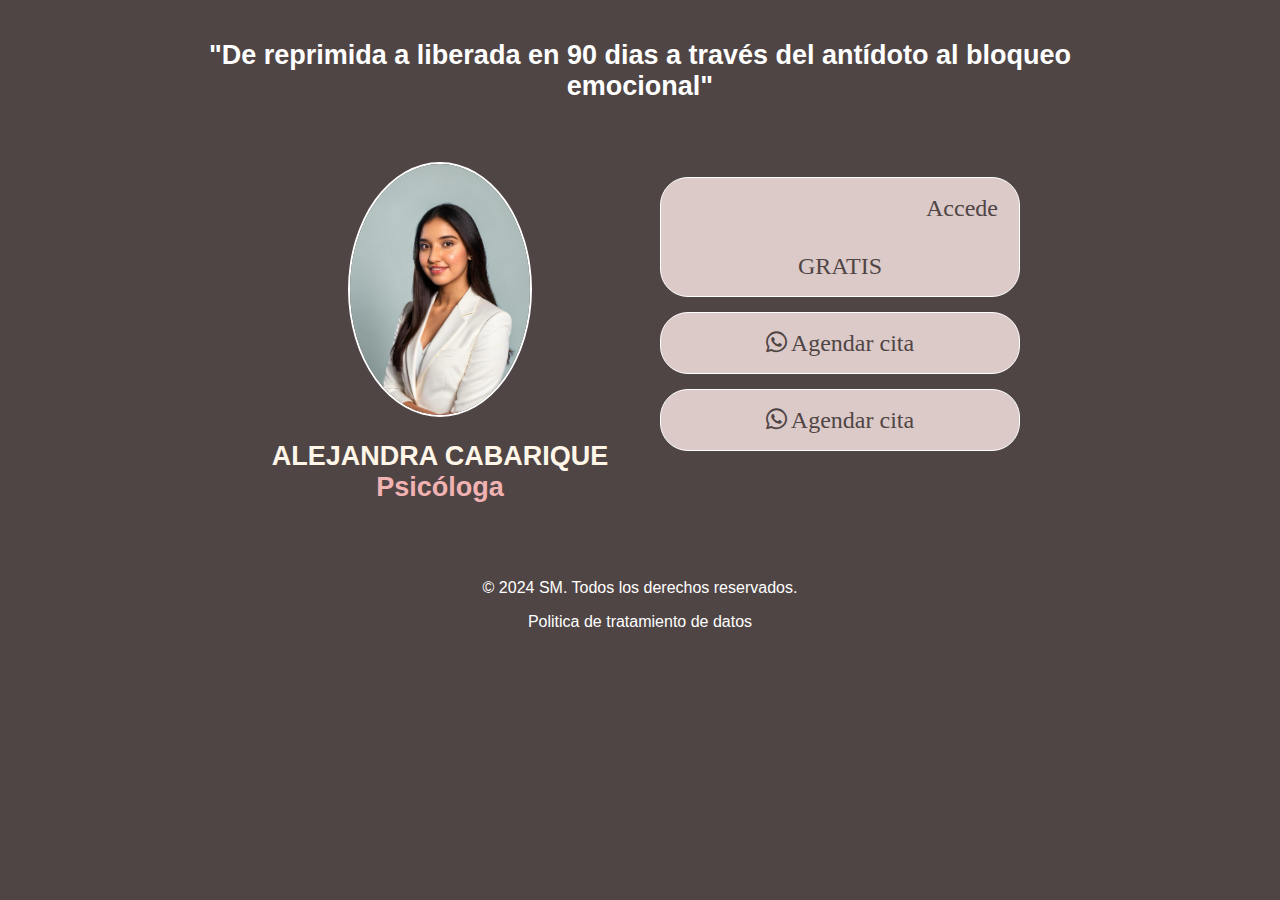
==== index.html @ 5dc6c43f "Se cambio el responsive" ====
<!DOCTYPE html>
<html lang="es">
<head>
  <meta charset="UTF-8">
  <meta name="viewport" content="width=device-width, initial-scale=1.0">
  <title>MARIA ALEJANDRA CABARIQUE</title>
  <link rel="stylesheet" href="Css/estilos.css"> 
  <link href="https://fonts.googleapis.com/icon?family=Material+Icons" rel="stylesheet">
  <link rel="stylesheet" href="https://cdnjs.cloudflare.com/ajax/libs/font-awesome/5.15.4/css/all.min.css">
  <script src="Js/script.js"></script>
  <style>
    /* Estilos generales */
    body {
      font-family: Arial, sans-serif;
      margin: 0;
      padding: 0;
    }
    /* Estilos para dispositivos móviles */
    @media only screen and (max-width: 600px) {
      .container {
        padding: 10px;
      }
      .column {
        width: 100%;
      }
    }
    /* Estilos para computadoras */
    @media only screen and (min-width: 601px) {
      .container {
        padding: 20px;
        max-width: 800px;
        margin: 0 auto;
      }
      .column {
        float: left;
        width: 50%;
      }
      .row::after {
        content: "";
        clear: both;
        display: table;
      }
    }
    /* Estilos comunes */
    .header {
      color: #fff;
      padding: 20px;
      text-align: center;
      padding-bottom: 0px;
    }
    .content {
      padding: 20px;
    }
    .footer {
      color: #fff;
      padding: 20px;
      text-align: center;
    }
  </style>
</head>
<body>

<div class="header">
    <h1 class="css_title_movil">"De reprimida a liberada en 90 dias a través del antídoto al bloqueo emocional"</h1>
</div>

<div class="container">
  <div class="row">
    <div class="column">
      <div class="content">
        <div class="css_contendor_image">      
            <img class="css_image" src="img/perfil.jpg" alt="Descripción de la imagen">
            <h3 class="css_nombre_text">ALEJANDRA CABARIQUE</h3>
            <h6 class="css_profesion_text">Psicóloga</h6>
        </div>
      </div>
    </div>
    <div class="column">
      <div class="content">
        <div class="button-container">
            <button id="btn_master_class" class="boton_registrar_master_class" onclick="AbrirModalRegistro()"><i class="material-icons css_icon_movil">how_to_reg</i>Accede GRATIS</button>
            <button id="btn_whatsapp"  class="boton_generico_page" onclick="AbrirModalRegistro()"><i class="fab fa-whatsapp css_icon_movil"></i>Agendar cita</button>        
            <button id="btn_whatsapp"  class="boton_generico_page" onclick = "RedirigirWhatsApp()"><i class="fab fa-whatsapp css_icon_movil"></i>Agendar cita</button>        
        </div>
      </div>
    </div>
  </div>
</div>

<div class="footer">
    <p>© 2024 SM. Todos los derechos reservados.</p>
        <p>Politica de tratamiento de datos</p>
</div>

<div id="ModalRegistro" class="modal">
    <div class="modal-content">
        <span onclick="CerrarModal()" class="close">&times;</span>
        <div id="mc_embed_signup">
            <form action="https://github.us18.list-manage.com/subscribe/post?u=c93e70e597d944d6f8a355cca&amp;id=f8ffdd478a&amp;v_id=4646&amp;f_id=008dcbe0f0" method="post" id="mc-embedded-subscribe-form" name="mc-embedded-subscribe-form" class="validate" target="_blank">
                <div id="mc_embed_signup_scroll"><h2>Suscríbete y conoce mi método. </h2>
                    <div class="indicates-required"><span class="asterisk">*</span>Campo requerido</div>
                    <div class="mc-field-group">
                        <input type="text" name="FNAME" placeholder="¿Como te llamas?" class=" text" id="mce-FNAME" value=""></div><div class="mc-field-group"><label for="mce-EMAIL">Dirección de correo electrónico <span class="asterisk">*</span></label><input type="email" name="EMAIL" class="required email" id="mce-EMAIL" required="" value=""></div><div id="mergeRow-gdpr" class="mergeRow gdpr-mergeRow content__gdprBlock mc-field-group"><div class="content__gdpr"><label>Autorización de tratamiento de datos:</label><p> </p>
                        <fieldset class="mc_fieldset gdprRequired mc-field-group" name="interestgroup_field"><label class="checkbox subfield" for="gdpr94357"><input type="checkbox" id="gdpr_94357" name="gdpr[94357]" class="gdpr" value="Y"><span>Acepto el envio de información y notificaciones de nuevas MasterClass</span></label></fieldset><p>Política de Tratamiento de Datos Personales</p></div><div class="content__gdprLegal"></div></div>
                <div id="mce-responses" class="clear foot">
                    <div class="response" id="mce-error-response" style="display: none;"></div>
                    <div class="response" id="mce-success-response" style="display: none;"></div>
                </div>
            <div aria-hidden="true" style="position: absolute; left: -5000px;">
                <input type="text" name="b_c93e70e597d944d6f8a355cca_f8ffdd478a" tabindex="-1" value="">
            </div>
                <div class="optionalParent">
                    <div class="clear foot">
                        <input type="submit" name="subscribe" id="mc-embedded-subscribe" class="button" value="Ver MasterClass">
                    </div>
                </div>
            </div>
        </form>
        </div>
        <script type="text/javascript" src="//s3.amazonaws.com/downloads.mailchimp.com/js/mc-validate.js"></script><script type="text/javascript">(function($) {window.fnames = new Array(); window.ftypes = new Array();fnames[1]='FNAME';ftypes[1]='text';fnames[0]='EMAIL';ftypes[0]='email';fnames[2]='LNAME';ftypes[2]='text';fnames[3]='ADDRESS';ftypes[3]='address';fnames[4]='PHONE';ftypes[4]='phone';fnames[5]='BIRTHDAY';ftypes[5]='birthday';}(jQuery));var $mcj = jQuery.noConflict(true);</script></div>      
    
    </div>
  </div>
</body>
</html>
---- Css/estilos.css ----
body{
    margin: 0 !important;
    background-color: #504545;
}
.css_image{
    border-radius: 50% 50%;
    width: 50%;
    border: 2px solid #ffffff;
}
.css_title_movil {
    padding-top: 20px !important;
    padding-bottom: 20px;
    text-align: center;
    color: #fff;
    width: 80%;
    margin: 0 auto;
    font-size: 27px;
}
.css_nombre_text{
  color: #FFF6E8;
  padding-top: 20px !important;
  padding-bottom: 0px;
  text-align: center;
  width: 100%;
  margin: 0 auto;
  font-size: 27px;
}
.css_profesion_text{
  color: #F1B2B2;
  padding-bottom: 0px;
  text-align: center;
  width: 100%;
  margin: 0 auto;
  font-size: 27px;
}
.css_contenido_movil_index{ 
    padding-top: 10px;
    text-align: center;
}
.css_icon_movil{
    margin-right: 4px;
}  

.boton_registrar_master_class {
  color: #504545;
  background-color: #DCCAC9;
  border-radius: 28px;
  border: 1px solid #ffffff;
  display: inline-block;
  cursor: pointer;
  font-family: 'Times New Roman', Times, serif;
  font-size: 24px;
  line-height: 58px;
  text-decoration: none;
  margin-top: 15px;
  min-width: 100%;
}
.boton_registrar_master_class:hover {
  background-color: #504545;
  color: #DCCAC9;
}
.boton_generico_page {
  color: #504545;
  background-color: #DCCAC9;
  border-radius: 28px;
  border: 1px solid #ffffff;
  display: inline-block;
  cursor: pointer;
  font-family: 'Times New Roman', Times, serif;
  font-size: 24px;
  line-height: 58px;
  text-decoration: none;
  margin-top: 15px;
  min-width: 100%;
}
.boton_generico_page:hover {
  background-color: #504545;
  color: #DCCAC9;
}
footer {
    padding: 20px; /* Espaciado interno del footer */
    margin-top: auto; /* Coloca el footer al final de la página */
  }

.boton_ver_mas:active {
	position:relative;
	top:1px;
}   
.css_contendor_image{
    width: auto;
    height: auto;
    text-align: center;
}
.css_contendor_titulo{
    text-align: center;
    align-items: center;
}
.css_title_page{
    text-align: center;
    color: #fff;
    width: 50%;
    margin:  0 auto;
}

.imagen_contenida {
    width: 70%; /* Hace que la imagen ocupe el 100% del ancho del contenedor */
    height: auto; /* Ajusta la altura de la imagen automáticamente para mantener la proporción */
  }

.css_contendor_principal{
    width: 100%;
}
.css_host_derecha{
    width: 49% !important;
    display: inline-block;
}
.css_host_izquierda{
    width: 49% !important;
    display: inline-block;
}

/* En el archivo estilos.css */

.contenedor {
    display: flex;
    background-color: #EEEFF0;
    overflow-x: hidden;
    overflow-y: auto;
    border-radius: 0px !important;
  }
  
  .imagen {
    width: 40%; /* El 30% del ancho de la página */
    border-right: 2px solid #ffffff;
  }
  
  .imagen img {
    width: 100%; /* La imagen ocupa todo el ancho del contenedor */
    height: auto; /* Se ajusta la altura automáticamente para mantener la proporción */
;
  }
  
  .contenido {
    width: 60%; /* El 70% del ancho de la página */
    padding: 0 20px; /* Añade un poco de espacio alrededor del contenido */
  }



   /* Estilos para el modal */
   .modal {
    display: none;
    position: fixed;
    z-index: 1;
    left: 0;
    top: 0;
    width: 100%;
    height: 100%;
    overflow: auto;
    background-color: rgba(0, 0, 0, 0.4);
  }
  .modal-content {
    background-color: #fefefe;
    margin: 15% auto;
    padding: 20px;
    border: 1px solid #888;
    width: 80%;
  }
  .close {
    color: #aaa;
    float: right;
    font-size: 28px;
    font-weight: bold;
  }
  .close:hover,
  .close:focus {
    color: black;
    text-decoration: none;
    cursor: pointer;
  }
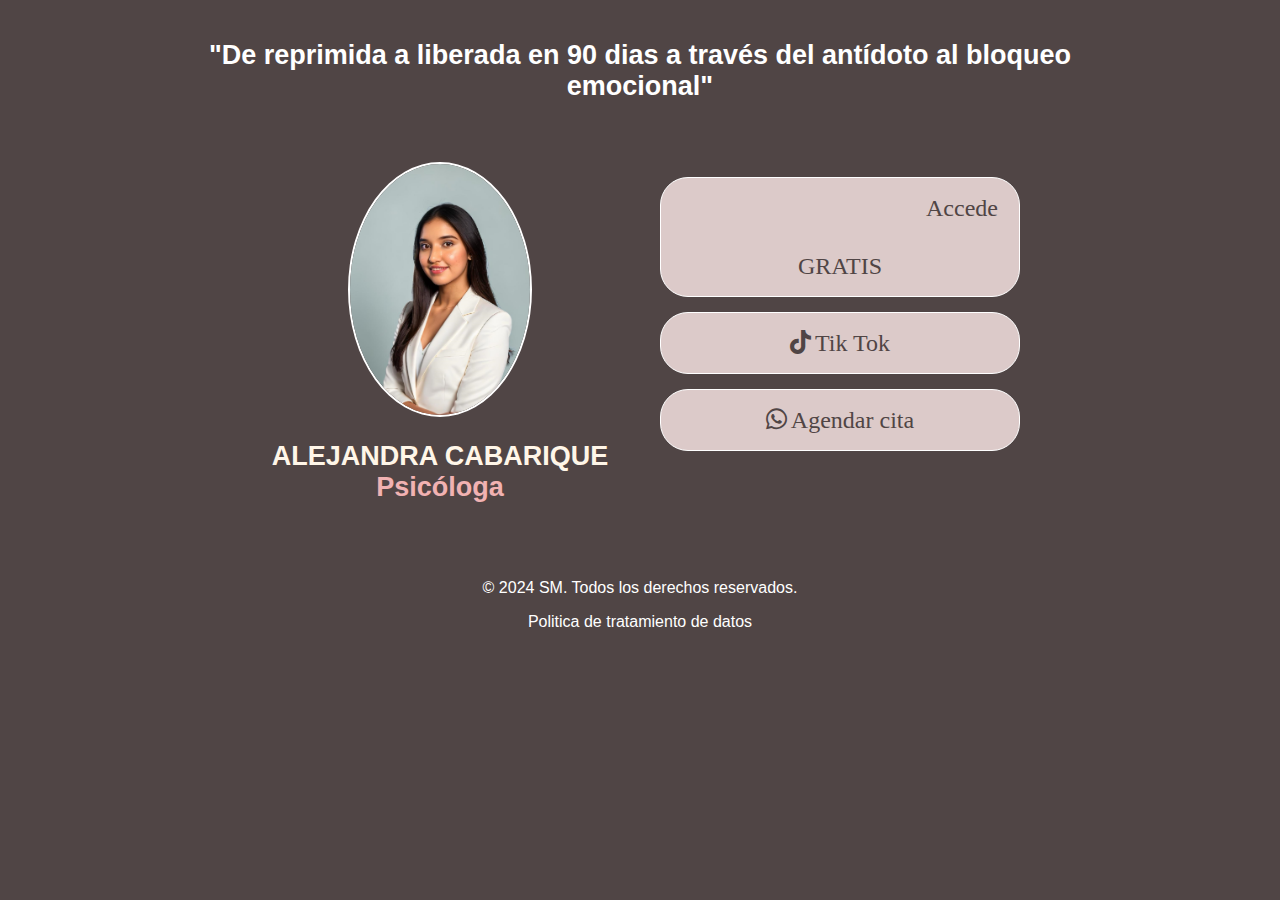
==== commit e00729ab: "landing page terminada" ====
--- a/index.html
+++ b/index.html
@@ -79,7 +79,7 @@
       <div class="content">
         <div class="button-container">
             <button id="btn_master_class" class="boton_registrar_master_class" onclick="AbrirModalRegistro()"><i class="material-icons css_icon_movil">how_to_reg</i>Accede GRATIS</button>
-            <button id="btn_whatsapp"  class="boton_generico_page" onclick="AbrirModalRegistro()"><i class="fab fa-whatsapp css_icon_movil"></i>Agendar cita</button>        
+            <button id="btn_tiktok"  class="boton_generico_page" onclick="alert('Proximamente')"><i class="fab fa-tiktok css_icon_movil"></i>Tik Tok</button>        
             <button id="btn_whatsapp"  class="boton_generico_page" onclick = "RedirigirWhatsApp()"><i class="fab fa-whatsapp css_icon_movil"></i>Agendar cita</button>        
         </div>
       </div>
@@ -97,11 +97,22 @@
         <span onclick="CerrarModal()" class="close">&times;</span>
         <div id="mc_embed_signup">
             <form action="https://github.us18.list-manage.com/subscribe/post?u=c93e70e597d944d6f8a355cca&amp;id=f8ffdd478a&amp;v_id=4646&amp;f_id=008dcbe0f0" method="post" id="mc-embedded-subscribe-form" name="mc-embedded-subscribe-form" class="validate" target="_blank">
-                <div id="mc_embed_signup_scroll"><h2>Suscríbete y conoce mi método. </h2>
-                    <div class="indicates-required"><span class="asterisk">*</span>Campo requerido</div>
+                <div id="mc_embed_signup_scroll">
+                    <h2  class="css_titulo_modal">Suscríbete y conoce mi método. </h2>
+                    <div class="css_mensaje_obligatorio"><span class="css_mensaje_obligatorio">*</span>Campo requerido</div>
                     <div class="mc-field-group">
-                        <input type="text" name="FNAME" placeholder="¿Como te llamas?" class=" text" id="mce-FNAME" value=""></div><div class="mc-field-group"><label for="mce-EMAIL">Dirección de correo electrónico <span class="asterisk">*</span></label><input type="email" name="EMAIL" class="required email" id="mce-EMAIL" required="" value=""></div><div id="mergeRow-gdpr" class="mergeRow gdpr-mergeRow content__gdprBlock mc-field-group"><div class="content__gdpr"><label>Autorización de tratamiento de datos:</label><p> </p>
-                        <fieldset class="mc_fieldset gdprRequired mc-field-group" name="interestgroup_field"><label class="checkbox subfield" for="gdpr94357"><input type="checkbox" id="gdpr_94357" name="gdpr[94357]" class="gdpr" value="Y"><span>Acepto el envio de información y notificaciones de nuevas MasterClass</span></label></fieldset><p>Política de Tratamiento de Datos Personales</p></div><div class="content__gdprLegal"></div></div>
+                        <label class="label_input" for="mce-EMAIL">Nombre<span class="css_mensaje_obligatorio">*</span></label>
+                        <input type="text" name="FNAME" placeholder="¿Como te llamas?" class="css_input_modal text" id="mce-FNAME" value="">
+                    </div>
+                    <div class="mc-field-group">
+                        <label class="label_input"  for="mce-EMAIL">Dirección de correo electrónico <span class="css_mensaje_obligatorio">*</span></label>
+                        <input type="email" name="EMAIL" class="css_input_modal required email" id="mce-EMAIL" required="" value=""></div><div id="mergeRow-gdpr" class="mergeRow gdpr-mergeRow content__gdprBlock mc-field-group"><div class="content__gdpr">
+                            <label class="css_titulo_atd">Autorización de tratamiento de datos:</label>
+                            <p> </p>
+                        <fieldset class="mc_fieldset gdprRequired mc-field-group css_campo_selector" name="interestgroup_field"><label class="checkbox subfield" for="gdpr94357">
+                            <input type="checkbox" id="gdpr_94357" name="gdpr[94357]" class="gdpr" value="Y"><span class="gdpr_span">Acepto el envio de información y notificaciones de nuevas MasterClass</span></label></fieldset>
+                            <p class="css_link_politicas">Política de Tratamiento de Datos Personales</p>
+                        </div><div class="content__gdprLegal"></div></div>
                 <div id="mce-responses" class="clear foot">
                     <div class="response" id="mce-error-response" style="display: none;"></div>
                     <div class="response" id="mce-success-response" style="display: none;"></div>
@@ -111,7 +122,7 @@
             </div>
                 <div class="optionalParent">
                     <div class="clear foot">
-                        <input type="submit" name="subscribe" id="mc-embedded-subscribe" class="button" value="Ver MasterClass">
+                        <input type="submit" name="subscribe" id="mc-embedded-subscribe" class="button boton_modal" value="Ver MasterClass">
                     </div>
                 </div>
             </div>
--- a/Css/estilos.css
+++ b/Css/estilos.css
@@ -40,6 +40,24 @@
 .css_icon_movil{
     margin-right: 4px;
 }  
+.boton_modal {
+    color: #DCCAC9;
+    background-color: #504545;
+    border-radius: 11px;
+    border: 1px solid #ffffff;
+    display: inline-block;
+    cursor: pointer;
+    font-family: 'Times New Roman', Times, serif;
+    font-size: 15px;
+    line-height: 41px;
+    text-decoration: none;
+    margin-top: 15px;
+    min-width: 80%;
+}
+.boton_modal:hover {
+  background-color: #DCCAC9;
+  color: #504545;
+}
 
 .boton_registrar_master_class {
   color: #504545;
@@ -165,6 +183,8 @@
     padding: 20px;
     border: 1px solid #888;
     width: 80%;
+    margin-top: 50%;
+    border-radius: 15px;
   }
   .close {
     color: #aaa;
@@ -177,4 +197,52 @@
     color: black;
     text-decoration: none;
     cursor: pointer;
+  }
+  .css_titulo_modal{
+    text-align: center;
+
+  }
+  .css_input_modal {
+    width: 90%;
+    height: 35px;
+    background-color: #DCCAC9;
+    border: none;
+    border-radius: 5px;
+    border-bottom: 1px solid #504545;
+    color: #504545;
+    margin-bottom: 12px;
+  }
+  .css_mensaje_obligatorio {
+    text-align: right;
+    width: 90%;
+    font-size: 12px;
+    color: #d70404;
+    opacity: 0.9;
+  }
+  .label_input {
+    color: #5b5858;
+    font-size: 15px;
+  }
+  .css_titulo_atd {
+    color: #5b5858;
+  }
+  .gdpr{
+    width: 20px;
+    height: 20px;
+  }
+  .css_campo_selector {
+    border: 0px;
+  }
+  .gdpr_span {
+    color: #393737;
+    padding-left: 15px;
+    font-size: 16px;
+    font-style: italic;
+  }
+  .css_link_politicas{
+    font-style: italic;
+    font-size: 11px;
+    color: #ff2929;
+    border-bottom: 1px solid;
+    width: fit-content;
   }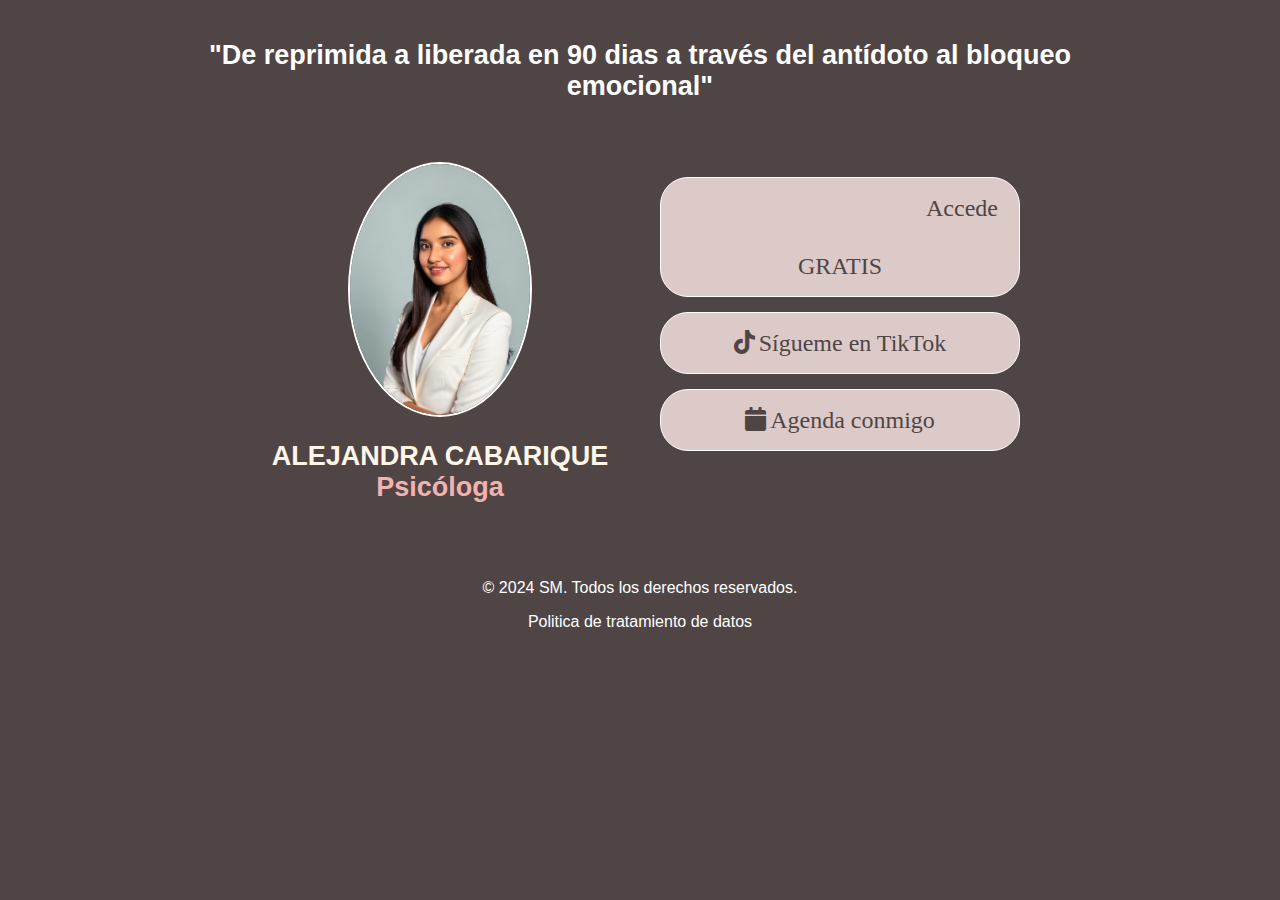
==== commit c1f1955f: "Mejoras 18/023/2024 se agrego enlace a tik tok y enlace a calendary" ====
--- a/index.html
+++ b/index.html
@@ -8,6 +8,9 @@
   <link href="https://fonts.googleapis.com/icon?family=Material+Icons" rel="stylesheet">
   <link rel="stylesheet" href="https://cdnjs.cloudflare.com/ajax/libs/font-awesome/5.15.4/css/all.min.css">
   <script src="Js/script.js"></script>
+  <!-- Scripts de caldendly -->
+  <link href="https://assets.calendly.com/assets/external/widget.css" rel="stylesheet">
+<script src="https://assets.calendly.com/assets/external/widget.js" type="text/javascript" async></script>
   <style>
     /* Estilos generales */
     body {
@@ -79,9 +82,9 @@
       <div class="content">
         <div class="button-container">
             <button id="btn_master_class" class="boton_registrar_master_class" onclick="AbrirModalRegistro()"><i class="material-icons css_icon_movil">how_to_reg</i>Accede GRATIS</button>
-            <button id="btn_tiktok"  class="boton_generico_page" onclick="alert('Proximamente')"><i class="fab fa-tiktok css_icon_movil"></i>Tik Tok</button>        
-            <button id="btn_whatsapp"  class="boton_generico_page" onclick = "RedirigirWhatsApp()"><i class="fab fa-whatsapp css_icon_movil"></i>Agendar cita</button>        
-        </div>
+            <button id="btn_tiktok" class="boton_generico_page" onclick="window.open('https://www.tiktok.com/@ale.viaje.intimo', '_blank')"><i class="fab fa-tiktok css_icon_movil"></i>Sígueme en TikTok</button>
+            <button class="boton_generico_page" onclick="window.open('https://calendly.com/psico_alejandra_cabarique/30min', '_blank')"><i class="fa fa-calendar css_icon_movil"></i>Agenda conmigo</button>
+          </div>
       </div>
     </div>
   </div>
@@ -98,7 +101,7 @@
         <div id="mc_embed_signup">
             <form action="https://github.us18.list-manage.com/subscribe/post?u=c93e70e597d944d6f8a355cca&amp;id=f8ffdd478a&amp;v_id=4646&amp;f_id=008dcbe0f0" method="post" id="mc-embedded-subscribe-form" name="mc-embedded-subscribe-form" class="validate" target="_blank">
                 <div id="mc_embed_signup_scroll">
-                    <h2  class="css_titulo_modal">Suscríbete y conoce mi método. </h2>
+                    <h2  class="css_titulo_modal">Deja tus datos y empieza tu camino de transformación</h2>
                     <div class="css_mensaje_obligatorio"><span class="css_mensaje_obligatorio">*</span>Campo requerido</div>
                     <div class="mc-field-group">
                         <label class="label_input" for="mce-EMAIL">Nombre<span class="css_mensaje_obligatorio">*</span></label>
@@ -106,7 +109,7 @@
                     </div>
                     <div class="mc-field-group">
                         <label class="label_input"  for="mce-EMAIL">Dirección de correo electrónico <span class="css_mensaje_obligatorio">*</span></label>
-                        <input type="email" name="EMAIL" class="css_input_modal required email" id="mce-EMAIL" required="" value=""></div><div id="mergeRow-gdpr" class="mergeRow gdpr-mergeRow content__gdprBlock mc-field-group"><div class="content__gdpr">
+                        <input type="email" name="EMAIL"  placeholder="ejemplo@gmail.com"  class="css_input_modal required email" id="mce-EMAIL" required="" value=""></div><div id="mergeRow-gdpr" class="mergeRow gdpr-mergeRow content__gdprBlock mc-field-group"><div class="content__gdpr">
                             <label class="css_titulo_atd">Autorización de tratamiento de datos:</label>
                             <p> </p>
                         <fieldset class="mc_fieldset gdprRequired mc-field-group css_campo_selector" name="interestgroup_field"><label class="checkbox subfield" for="gdpr94357">
@@ -122,13 +125,15 @@
             </div>
                 <div class="optionalParent">
                     <div class="clear foot">
-                        <input type="submit" name="subscribe" id="mc-embedded-subscribe" class="button boton_modal" value="Ver MasterClass">
+                        <input onclick="RegistrarDatosNotificaciones()" type="submit" name="subscribe" id="mc-embedded-subscribe" class="button boton_modal" value="Ver MasterClass">
                     </div>
                 </div>
             </div>
         </form>
         </div>
-        <script type="text/javascript" src="//s3.amazonaws.com/downloads.mailchimp.com/js/mc-validate.js"></script><script type="text/javascript">(function($) {window.fnames = new Array(); window.ftypes = new Array();fnames[1]='FNAME';ftypes[1]='text';fnames[0]='EMAIL';ftypes[0]='email';fnames[2]='LNAME';ftypes[2]='text';fnames[3]='ADDRESS';ftypes[3]='address';fnames[4]='PHONE';ftypes[4]='phone';fnames[5]='BIRTHDAY';ftypes[5]='birthday';}(jQuery));var $mcj = jQuery.noConflict(true);</script></div>      
+        <script type="text/javascript" src="//s3.amazonaws.com/downloads.mailchimp.com/js/mc-validate.js"></script>
+        <script type="text/javascript">(function($) {window.fnames = new Array(); window.ftypes = new Array();fnames[1]='FNAME';ftypes[1]='text';fnames[0]='EMAIL';ftypes[0]='email';fnames[2]='LNAME';ftypes[2]='text';fnames[3]='ADDRESS';ftypes[3]='address';fnames[4]='PHONE';ftypes[4]='phone';fnames[5]='BIRTHDAY';ftypes[5]='birthday';}(jQuery));var $mcj = jQuery.noConflict(true);</script>
+    </div>      
     
     </div>
   </div>
